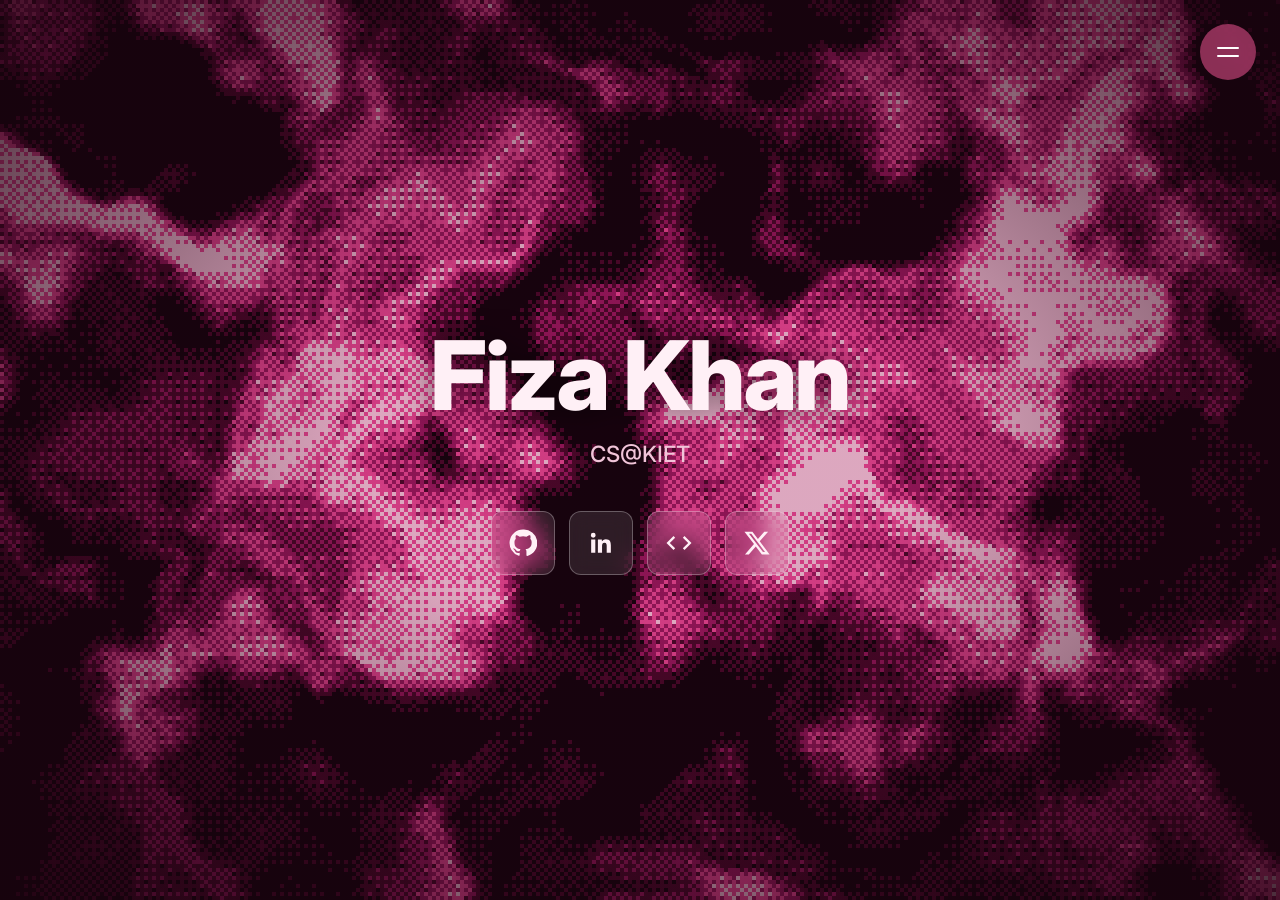
==== index.html @ 9573b2bb "first commit" ====
<!DOCTYPE html>
<html lang="en"><head><meta charset="utf-8">
<meta name="viewport" content="width=device-width, initial-scale=1, viewport-fit=cover">
<title>Fiza Khan</title><meta name="theme-color" content="#17030d">
<link rel="preconnect" href="https://fonts.googleapis.com"><link rel="preconnect" href="https://fonts.gstatic.com" crossorigin>
<link href="https://fonts.googleapis.com/css2?family=Inter:wght@400;500;700;800&display=swap" rel="stylesheet">
<link rel="stylesheet" href="site.css?v=1"></head>
<body>
<canvas id="bg" aria-hidden="true"></canvas><div class="shade"></div>
<button class="menu-btn" id="menuBtn" aria-label="Open menu" aria-expanded="false" aria-controls="menu"><span></span></button>
<nav class="menu" id="menu" aria-label="Site menu">
  <a class="pill" style="--i:0" href="#home">home</a>
  <a class="pill" style="--i:1" href="about.html">about</a>
  <a class="pill" style="--i:2" href="projects.html">projects</a>
  <a class="pill" style="--i:3" href="hackathon.html">hackathon</a>
  <a class="pill" style="--i:4" href="#soon">coming soon</a>
</nav>

<main class="view" id="home">
  <h1>Fiza Khan</h1>
  <p class="tagline">CS@KIET</p>
  <nav class="links" aria-label="Links">
    <a class="btn" data-label="GitHub" aria-label="GitHub" href="https://github.com/inquisitivefiza" target="_blank" rel="noopener"><svg viewBox="0 0 24 24" aria-hidden="true"><path d="M12 .5a11.5 11.5 0 0 0-3.64 22.42c.58.1.79-.25.79-.56v-2c-3.2.7-3.87-1.37-3.87-1.37-.52-1.33-1.28-1.68-1.28-1.68-1.04-.71.08-.7.08-.7 1.15.08 1.76 1.19 1.76 1.19 1.03 1.76 2.7 1.25 3.35.96.1-.75.4-1.25.73-1.54-2.55-.29-5.24-1.28-5.24-5.69 0-1.26.45-2.29 1.19-3.1-.12-.29-.52-1.46.11-3.05 0 0 .97-.31 3.18 1.18a11 11 0 0 1 5.78 0c2.2-1.49 3.17-1.18 3.17-1.18.63 1.59.23 2.76.11 3.05.74.81 1.19 1.84 1.19 3.1 0 4.42-2.69 5.39-5.25 5.68.41.36.78 1.06.78 2.14v3.17c0 .31.21.67.8.56A11.5 11.5 0 0 0 12 .5Z"/></svg></a>
    <a class="btn" data-label="LinkedIn" aria-label="LinkedIn" href="https://www.linkedin.com/in/fiza-khan-09b18b296/" target="_blank" rel="noopener"><svg viewBox="0 0 24 24" aria-hidden="true"><path d="M20.45 20.45h-3.56v-5.57c0-1.33-.03-3.04-1.85-3.04-1.86 0-2.14 1.45-2.14 2.94v5.67H9.34V9h3.42v1.56h.05c.48-.9 1.64-1.85 3.37-1.85 3.6 0 4.27 2.37 4.27 5.46v6.28ZM5.34 7.43a2.06 2.06 0 1 1 0-4.13 2.06 2.06 0 0 1 0 4.13ZM7.12 20.45H3.56V9h3.56v11.45Z"/></svg></a>
    <a class="btn" data-label="Codolio" aria-label="Codolio" href="https://codolio.com/profile/Fiza312" target="_blank" rel="noopener"><svg viewBox="0 0 24 24" aria-hidden="true"><path d="M8.7 16.6 4.1 12l4.6-4.6L7.3 6l-6 6 6 6 1.4-1.4Zm6.6 0 4.6-4.6-4.6-4.6L16.7 6l6 6-6 6-1.4-1.4Z"/></svg></a>
    <a class="btn" data-label="X" aria-label="X (Twitter)" href="https://x.com/khanfiza3dec004" target="_blank" rel="noopener"><svg viewBox="0 0 24 24" aria-hidden="true"><path d="M18.244 2.25h3.308l-7.227 8.26 8.502 11.24H16.17l-5.214-6.817L4.99 21.75H1.68l7.73-8.835L1.254 2.25H8.08l4.713 6.231zm-1.161 17.52h1.833L7.084 4.126H5.117z"/></svg></a>
  </nav>
</main>
<section class="view page" id="soon" hidden><div><h2>coming soon</h2><p>Something new is on the way. Check back soon.</p></div></section>
<script src="bg.js"></script>
<script>
(() => {
  const btn = document.getElementById('menuBtn'), views = [...document.querySelectorAll('.view')];
  const set = o => { document.body.classList.toggle('open', o); btn.setAttribute('aria-expanded', o); btn.setAttribute('aria-label', o ? 'Close menu' : 'Open menu'); };
  const route = () => { const id = location.hash.slice(1); const v = views.find(v => v.id === id) || views[0]; views.forEach(x => x.hidden = x !== v); v.scrollTop = 0; set(false); };
  btn.addEventListener('click', () => set(!document.body.classList.contains('open')));
  addEventListener('keydown', e => { if (e.key === 'Escape') set(false); });
  document.querySelectorAll('.pill').forEach(a => a.addEventListener('click', () => { if (a.getAttribute('href').replace('index.html','') === (location.hash || '#home')) set(false); }));
  addEventListener('hashchange', route); route();
})();
</script></body></html>
---- site.css ----
:root{--bg:#17030d;--ink:#fff0f6;--ink-soft:#f0c4d8;--glass:rgba(255,255,255,.10);--glass-strong:rgba(255,255,255,.18);--edge:rgba(255,255,255,.28);--acc-rgb:255,92,157;--accent:rgb(var(--acc-rgb))}
*{box-sizing:border-box;margin:0}
html,body{height:100%}
body{background:var(--bg);color:var(--ink);font-family:"Inter",system-ui,-apple-system,"Segoe UI",Roboto,sans-serif;overflow:hidden;-webkit-font-smoothing:antialiased}
body.plain{background:radial-gradient(900px 520px at 12% -8%,rgba(var(--acc-rgb),.16),transparent 62%),#1c0716;overflow-x:hidden}
#bg{position:fixed;inset:0;width:100%;height:100%;image-rendering:pixelated}
.shade{position:fixed;inset:0;pointer-events:none;background:radial-gradient(ellipse at center,rgba(23,3,13,.15) 30%,rgba(23,3,13,.78) 100%)}
main.view{position:relative;height:100%;display:flex;flex-direction:column;align-items:center;justify-content:center;padding:env(safe-area-inset-top,0px) 24px env(safe-area-inset-bottom,0px);text-align:center}
h1{font-size:clamp(2.6rem,9vw,6rem);font-weight:800;letter-spacing:-.03em;line-height:1.05;text-shadow:0 2px 30px rgba(0,0,0,.55)}
.tagline{margin-top:14px;font-size:clamp(1rem,2.4vw,1.4rem);font-weight:500;color:var(--ink-soft)}
.links{display:flex;gap:14px;margin-top:44px;flex-wrap:wrap;justify-content:center}
.btn{position:relative;width:64px;height:64px;display:grid;place-items:center;color:var(--ink);background:var(--glass);border:1px solid var(--edge);border-radius:12px;backdrop-filter:blur(10px);-webkit-backdrop-filter:blur(10px);text-decoration:none;transition:transform .18s,background .18s,border-color .18s}
.btn svg{width:28px;height:28px;fill:currentColor}
.btn:hover{transform:translateY(-3px);background:var(--glass-strong);border-color:rgba(255,255,255,.55)}
.btn::after{content:attr(data-label);position:absolute;top:calc(100% + 10px);left:50%;transform:translate(-50%,-4px);opacity:0;pointer-events:none;white-space:nowrap;font-size:.8rem;padding:5px 10px;border-radius:8px;background:rgba(30,4,18,.92);border:1px solid var(--edge);transition:opacity .15s,transform .15s}
.btn:hover::after,.btn:focus-visible::after{opacity:1;transform:translate(-50%,0)}
:focus-visible{outline:2px solid #fff;outline-offset:3px}
.menu-btn{position:fixed;z-index:20;top:calc(env(safe-area-inset-top,0px) + 24px);right:24px;width:56px;height:56px;border-radius:50%;border:0;cursor:pointer;color:#fff;background:rgba(var(--acc-rgb),.5);backdrop-filter:blur(8px);-webkit-backdrop-filter:blur(8px);display:grid;place-items:center;transition:transform .18s,background .18s}
.menu-btn:hover{background:rgba(var(--acc-rgb),.8);transform:scale(1.06)}
.menu-btn span,.menu-btn span::before{display:block;width:22px;height:2px;background:currentColor;border-radius:2px;transition:transform .25s}
.menu-btn span{position:relative;transform:translateY(-4px)}
.menu-btn span::before{content:"";position:absolute;top:8px}
.menu-btn[aria-expanded=true] span{transform:rotate(45deg)}
.menu-btn[aria-expanded=true] span::before{transform:translateY(-8px) rotate(-90deg);top:8px}
[hidden]{display:none!important}
.menu{position:fixed;inset:0;z-index:15;overflow:hidden;perspective:1400px;background:rgba(23,3,13,.55);backdrop-filter:blur(18px);-webkit-backdrop-filter:blur(18px);opacity:0;visibility:hidden;transition:opacity .3s,visibility 0s .3s}
body.open .menu{opacity:1;visibility:visible;transition:opacity .3s,visibility 0s}
.pill{--l:0%;--t:0%;--w:30vw;--r:0deg;--ry:0deg;--s:1;position:absolute;left:var(--l);top:var(--t);width:var(--w);height:clamp(90px,22vh,180px);max-width:calc(100vw - 24px);display:grid;place-items:center;padding:0 24px;text-align:center;border:1px solid rgba(255,255,255,.4);border-radius:999px;background:rgba(23,3,13,.4);color:var(--ink);text-decoration:none;font-size:clamp(1.5rem,3.6vw,2.8rem);font-weight:500;transform:rotate(var(--r)) rotateY(var(--ry)) scale(var(--s));transition:background .2s,border-color .2s,transform .3s cubic-bezier(.2,.8,.2,1)}
.pill:hover,.pill:focus-visible{--s:1.04;background:rgba(var(--acc-rgb),.25);border-color:var(--accent);z-index:1}
.pill:nth-child(1){--l:4%;--t:19%;--w:29vw;--r:-6deg;--ry:9deg}
.pill:nth-child(2){--l:35%;--t:15%;--w:30vw;--r:4deg;--ry:-6deg}
.pill:nth-child(3){--l:67%;--t:21%;--w:29vw;--r:7deg;--ry:-10deg}
.pill:nth-child(4){--l:9%;--t:53%;--w:29vw;--r:5deg;--ry:8deg}
.pill:nth-child(5){--l:41%;--t:50%;--w:32vw;--r:-6deg;--ry:-5deg}
body.open .pill{animation:pillIn .55s cubic-bezier(.2,.8,.2,1) both;animation-delay:calc(var(--i)*70ms)}
@keyframes pillIn{from{opacity:0;transform:translateY(40px) rotate(calc(var(--r)*2.5)) rotateY(var(--ry)) scale(.9)}}
.page{position:fixed;inset:0;overflow-y:auto;display:flex;flex-direction:column;align-items:center;padding:calc(env(safe-area-inset-top,0px) + 110px) 24px 60px}
.page>div{width:min(820px,100%)}
.page h2{font-size:clamp(2rem,6vw,3.4rem);font-weight:800;letter-spacing:-.02em}
.page p{margin-top:18px;line-height:1.65;color:var(--ink-soft);font-size:1.08rem;max-width:60ch}
.page a{color:var(--ink);text-decoration-color:var(--accent);text-underline-offset:3px}
/* about */
body.plain main.page{position:fixed;inset:0;display:block;overflow-y:auto;overflow-x:hidden;-webkit-overflow-scrolling:touch;scroll-behavior:smooth;overscroll-behavior:contain;padding:calc(84px + env(safe-area-inset-top,0px)) clamp(18px,5vw,48px) calc(60px + env(safe-area-inset-bottom,0px))}
body.plain main.page>div{margin-left:auto;margin-right:auto}
.about-grid{display:grid;grid-template-columns:minmax(280px,380px) minmax(0,1fr);gap:clamp(28px,5vw,64px);align-items:start;max-width:960px;margin:0 auto}
.about-side{display:flex;flex-direction:column;gap:20px;min-width:0}
.abtns{display:flex;flex-wrap:wrap;gap:10px}
.abtn{display:inline-flex;align-items:center;gap:8px;min-height:44px;padding:0 16px;border-radius:12px;font:600 14px/1 Inter,system-ui,sans-serif;color:var(--ink);text-decoration:none;cursor:pointer;background:var(--glass);border:1px solid var(--edge);transition:background .18s,border-color .18s,transform .18s}
.abtn svg{width:18px;height:18px;fill:currentColor}
.abtn:hover{background:var(--glass-strong);border-color:var(--accent);transform:translateY(-2px)}
.exp{display:flex;flex-direction:column;gap:12px}
.edu-card{display:flex;align-items:center;gap:14px;padding:14px 16px;border-radius:14px;background:var(--glass);border:1px solid var(--edge)}
.logo{flex:none;width:44px;height:44px;border-radius:12px;display:grid;place-items:center;font:700 13px/1 Inter,sans-serif;background:rgba(var(--acc-rgb),.2)}
.edu-card strong{display:block;font-size:15px}
.edu-card small{display:block;margin-top:3px;font-size:13px;opacity:.7}
.bio{max-width:60ch}
.bio h2{margin:0 0 12px;font-size:clamp(28px,6.5vw,44px);line-height:1.12;font-weight:800;letter-spacing:-.02em}
.bio p{margin:0 0 14px;font-size:clamp(16px,4vw,18px);line-height:1.65;color:var(--ink);opacity:.88}
.bio p.contact{font-size:14px;opacity:.6;overflow-wrap:anywhere}
@media(max-width:760px){.about-grid{display:flex;flex-direction:column;gap:28px}.about-side{order:1;width:100%;align-items:center}.bio{order:0;max-width:none;text-align:center}.abtns{justify-content:center}.exp{width:100%}}
/* projects / hackathon rows */
.rows{list-style:none;margin:40px 0 0;padding:0;border-top:1px solid var(--edge)}
.row{display:flex;align-items:center;gap:24px;padding:26px 10px;border-bottom:1px solid var(--edge);transition:background .25s}
.row:hover{background:rgba(255,255,255,.05)}
.row h3{font-size:1.3rem;font-weight:700}
.row p{margin:4px 0 0;font-size:1rem}
.row .what{flex:1;min-width:0}
.result{flex:none;padding:7px 14px;border-radius:999px;font-size:.9rem;font-weight:600;border:1px solid var(--edge)}
@media(max-width:600px){.row{flex-direction:column;align-items:flex-start;gap:8px}}
@media(max-width:480px){.btn{width:56px;height:56px}.pill{height:clamp(72px,11vh,100px);font-size:1.5rem}
.pill:nth-child(1){--l:5%;--t:15%;--w:72vw;--r:-5deg;--ry:8deg}.pill:nth-child(2){--l:23%;--t:29%;--w:72vw;--r:4deg;--ry:-8deg}.pill:nth-child(3){--l:6%;--t:43%;--w:72vw;--r:6deg;--ry:9deg}.pill:nth-child(4){--l:22%;--t:57%;--w:72vw;--r:-4deg;--ry:-8deg}.pill:nth-child(5){--l:5%;--t:71%;--w:72vw;--r:5deg;--ry:6deg}}
@media(prefers-reduced-motion:reduce){*{transition-duration:.01ms!important;animation:none!important}}

/* about v2 */
.me{width:min(720px,100%);margin:0 auto}
.me .hello{margin:0 0 8px;font-size:.85rem;font-weight:700;letter-spacing:.14em;text-transform:uppercase;color:var(--accent)}
.me h2{margin:0;font-size:clamp(30px,7vw,48px);line-height:1.1;font-weight:800;letter-spacing:-.02em}
.me .intro{margin:16px 0 0;font-size:clamp(16px,4vw,19px);line-height:1.7;color:var(--ink);opacity:.88}
.stats{display:grid;grid-template-columns:repeat(3,1fr);gap:10px;margin-top:28px}
.stats div{padding:16px 10px;border-radius:14px;text-align:center;background:var(--glass);border:1px solid var(--edge)}
.stats b{display:block;font-size:clamp(20px,5.5vw,28px);font-weight:800;color:var(--accent)}
.stats span{display:block;margin-top:4px;font-size:12px;opacity:.75}
.sec{margin:36px 0 14px;font-size:.85rem;font-weight:700;letter-spacing:.14em;text-transform:uppercase;opacity:.65}
.tl{list-style:none;margin:0;padding:0 0 0 22px;border-left:2px solid rgba(var(--acc-rgb),.45)}
.tl li{position:relative}
.tl .dot{position:absolute;left:-30px;top:26px;width:12px;height:12px;border-radius:50%;background:var(--accent);box-shadow:0 0 0 4px rgba(var(--acc-rgb),.25)}
.me .abtns{margin-top:0}
.me .contact{margin-top:18px;font-size:14px;opacity:.6;overflow-wrap:anywhere}
.chips{display:flex;flex-wrap:wrap;gap:8px}
.chips span{padding:7px 14px;border-radius:999px;font-size:.9rem;font-weight:600;background:rgba(var(--acc-rgb),.16);border:1px solid rgba(var(--acc-rgb),.6)}

/* scroll extras */
.sbar{position:fixed;top:0;left:0;height:3px;width:100%;z-index:30;transform-origin:0 50%;transform:scaleX(0);background:var(--accent)}
.totop{position:fixed;z-index:12;right:24px;bottom:calc(24px + env(safe-area-inset-bottom,0px));width:48px;height:48px;border-radius:50%;border:1px solid var(--edge);cursor:pointer;color:var(--ink);background:rgba(var(--acc-rgb),.5);backdrop-filter:blur(8px);-webkit-backdrop-filter:blur(8px);display:grid;place-items:center;opacity:0;visibility:hidden;transform:translateY(10px);transition:opacity .25s,transform .25s,visibility 0s .25s,background .18s}
.totop.show{opacity:1;visibility:visible;transform:none;transition:opacity .25s,transform .25s,visibility 0s,background .18s}
.totop:hover{background:rgba(var(--acc-rgb),.8)}
.totop svg{width:20px;height:20px;fill:none;stroke:currentColor;stroke-width:2.4;stroke-linecap:round;stroke-linejoin:round}
.row.reveal{opacity:0;transform:translateY(16px);transition:opacity .5s,transform .5s,background .25s}
.row.reveal.in{opacity:1;transform:none}
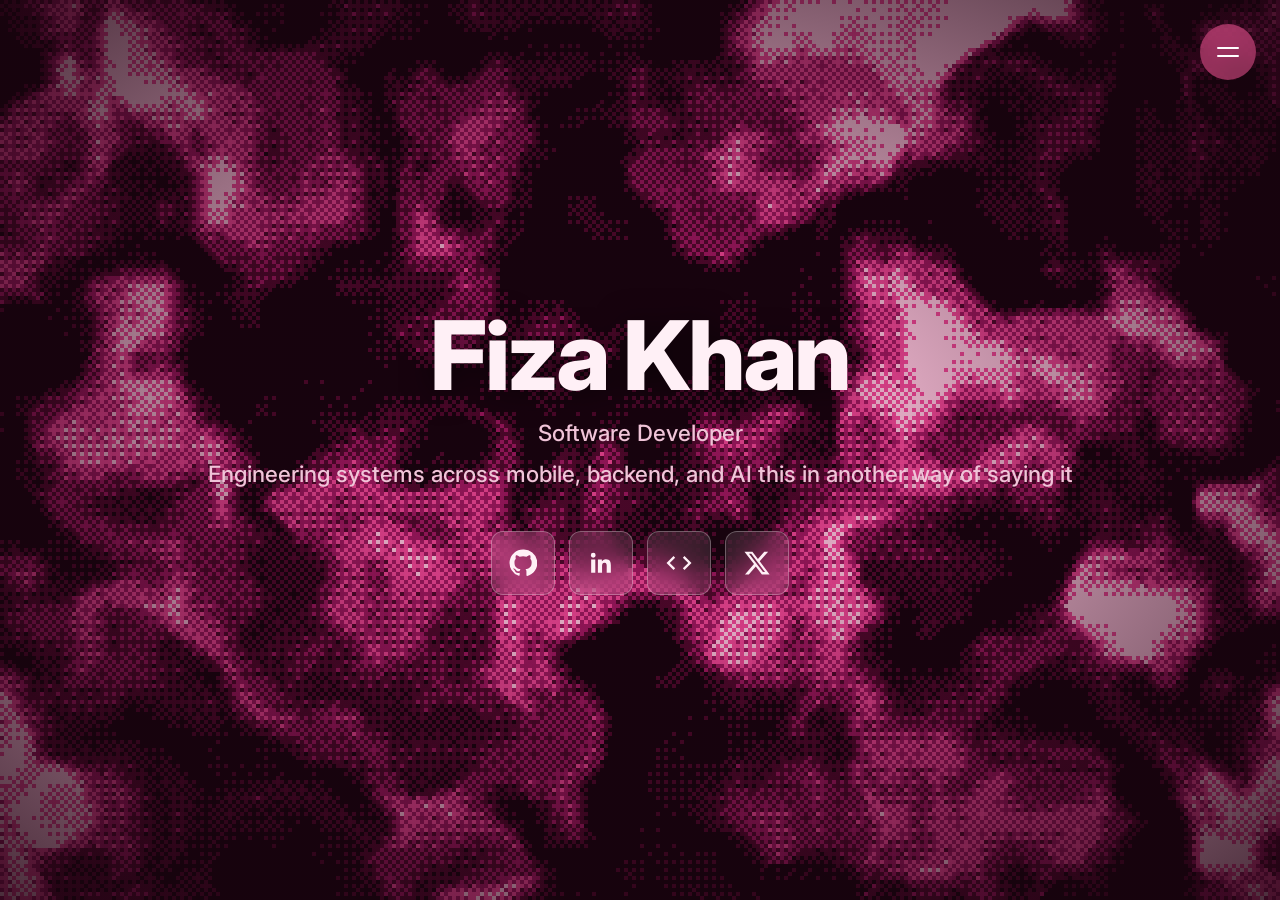
==== commit d9748c1f: "Update index.html" ====
--- a/index.html
+++ b/index.html
@@ -18,7 +18,8 @@
 
 <main class="view" id="home">
   <h1>Fiza Khan</h1>
-  <p class="tagline">CS@KIET</p>
+  <p class="tagline">Software Developer</p>
+  <p class="tagline">Engineering systems across mobile, backend, and AI this in another way of saying it</p>
   <nav class="links" aria-label="Links">
     <a class="btn" data-label="GitHub" aria-label="GitHub" href="https://github.com/inquisitivefiza" target="_blank" rel="noopener"><svg viewBox="0 0 24 24" aria-hidden="true"><path d="M12 .5a11.5 11.5 0 0 0-3.64 22.42c.58.1.79-.25.79-.56v-2c-3.2.7-3.87-1.37-3.87-1.37-.52-1.33-1.28-1.68-1.28-1.68-1.04-.71.08-.7.08-.7 1.15.08 1.76 1.19 1.76 1.19 1.03 1.76 2.7 1.25 3.35.96.1-.75.4-1.25.73-1.54-2.55-.29-5.24-1.28-5.24-5.69 0-1.26.45-2.29 1.19-3.1-.12-.29-.52-1.46.11-3.05 0 0 .97-.31 3.18 1.18a11 11 0 0 1 5.78 0c2.2-1.49 3.17-1.18 3.17-1.18.63 1.59.23 2.76.11 3.05.74.81 1.19 1.84 1.19 3.1 0 4.42-2.69 5.39-5.25 5.68.41.36.78 1.06.78 2.14v3.17c0 .31.21.67.8.56A11.5 11.5 0 0 0 12 .5Z"/></svg></a>
     <a class="btn" data-label="LinkedIn" aria-label="LinkedIn" href="https://www.linkedin.com/in/fiza-khan-09b18b296/" target="_blank" rel="noopener"><svg viewBox="0 0 24 24" aria-hidden="true"><path d="M20.45 20.45h-3.56v-5.57c0-1.33-.03-3.04-1.85-3.04-1.86 0-2.14 1.45-2.14 2.94v5.67H9.34V9h3.42v1.56h.05c.48-.9 1.64-1.85 3.37-1.85 3.6 0 4.27 2.37 4.27 5.46v6.28ZM5.34 7.43a2.06 2.06 0 1 1 0-4.13 2.06 2.06 0 0 1 0 4.13ZM7.12 20.45H3.56V9h3.56v11.45Z"/></svg></a>
@@ -38,4 +39,4 @@
   document.querySelectorAll('.pill').forEach(a => a.addEventListener('click', () => { if (a.getAttribute('href').replace('index.html','') === (location.hash || '#home')) set(false); }));
   addEventListener('hashchange', route); route();
 })();
-</script></body></html>+</script></body></html>
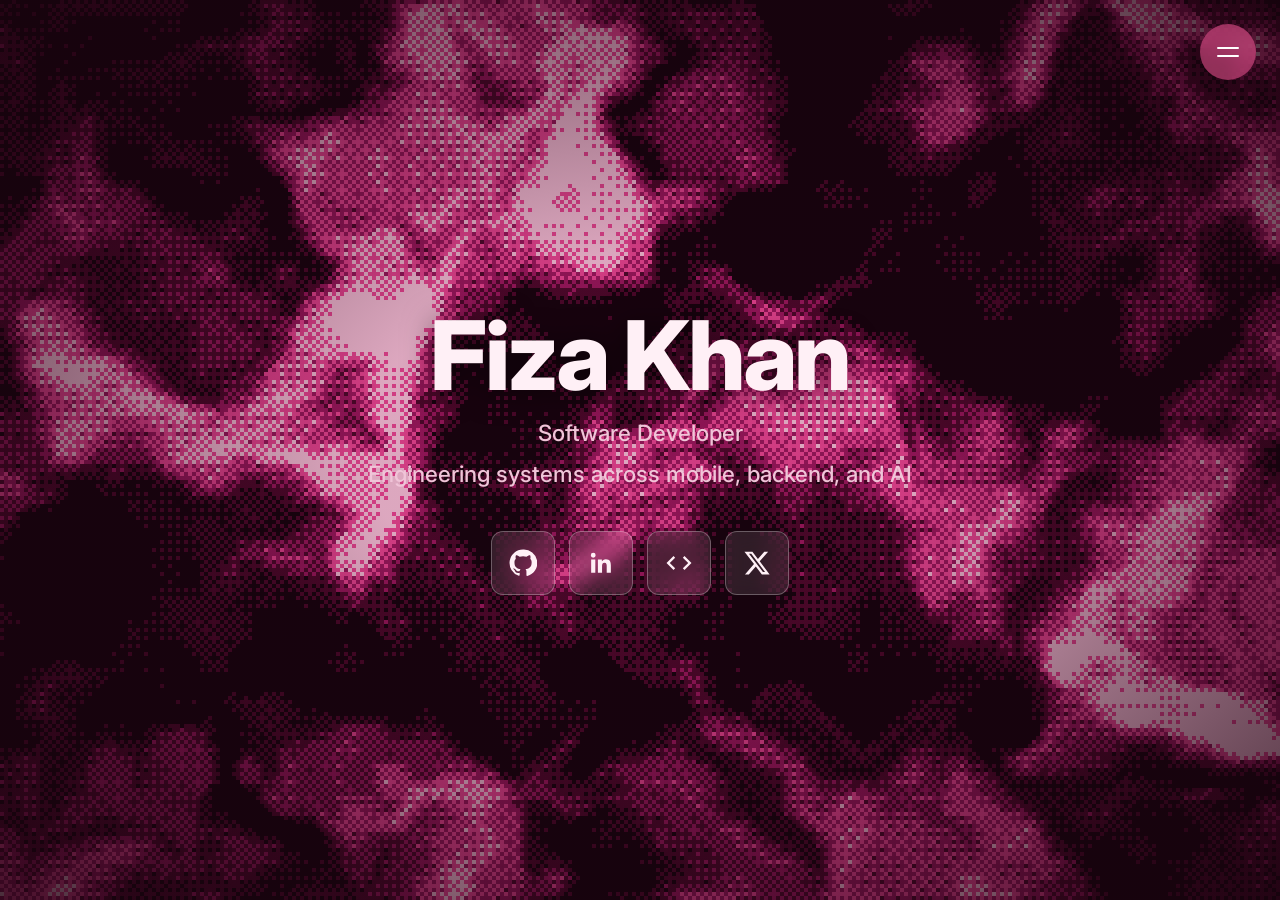
==== commit 441d951a: "Update index.html" ====
--- a/index.html
+++ b/index.html
@@ -19,7 +19,7 @@
 <main class="view" id="home">
   <h1>Fiza Khan</h1>
   <p class="tagline">Software Developer</p>
-  <p class="tagline">Engineering systems across mobile, backend, and AI this in another way of saying it</p>
+  <p class="tagline">Engineering systems across mobile, backend, and AI </p>
   <nav class="links" aria-label="Links">
     <a class="btn" data-label="GitHub" aria-label="GitHub" href="https://github.com/inquisitivefiza" target="_blank" rel="noopener"><svg viewBox="0 0 24 24" aria-hidden="true"><path d="M12 .5a11.5 11.5 0 0 0-3.64 22.42c.58.1.79-.25.79-.56v-2c-3.2.7-3.87-1.37-3.87-1.37-.52-1.33-1.28-1.68-1.28-1.68-1.04-.71.08-.7.08-.7 1.15.08 1.76 1.19 1.76 1.19 1.03 1.76 2.7 1.25 3.35.96.1-.75.4-1.25.73-1.54-2.55-.29-5.24-1.28-5.24-5.69 0-1.26.45-2.29 1.19-3.1-.12-.29-.52-1.46.11-3.05 0 0 .97-.31 3.18 1.18a11 11 0 0 1 5.78 0c2.2-1.49 3.17-1.18 3.17-1.18.63 1.59.23 2.76.11 3.05.74.81 1.19 1.84 1.19 3.1 0 4.42-2.69 5.39-5.25 5.68.41.36.78 1.06.78 2.14v3.17c0 .31.21.67.8.56A11.5 11.5 0 0 0 12 .5Z"/></svg></a>
     <a class="btn" data-label="LinkedIn" aria-label="LinkedIn" href="https://www.linkedin.com/in/fiza-khan-09b18b296/" target="_blank" rel="noopener"><svg viewBox="0 0 24 24" aria-hidden="true"><path d="M20.45 20.45h-3.56v-5.57c0-1.33-.03-3.04-1.85-3.04-1.86 0-2.14 1.45-2.14 2.94v5.67H9.34V9h3.42v1.56h.05c.48-.9 1.64-1.85 3.37-1.85 3.6 0 4.27 2.37 4.27 5.46v6.28ZM5.34 7.43a2.06 2.06 0 1 1 0-4.13 2.06 2.06 0 0 1 0 4.13ZM7.12 20.45H3.56V9h3.56v11.45Z"/></svg></a>
